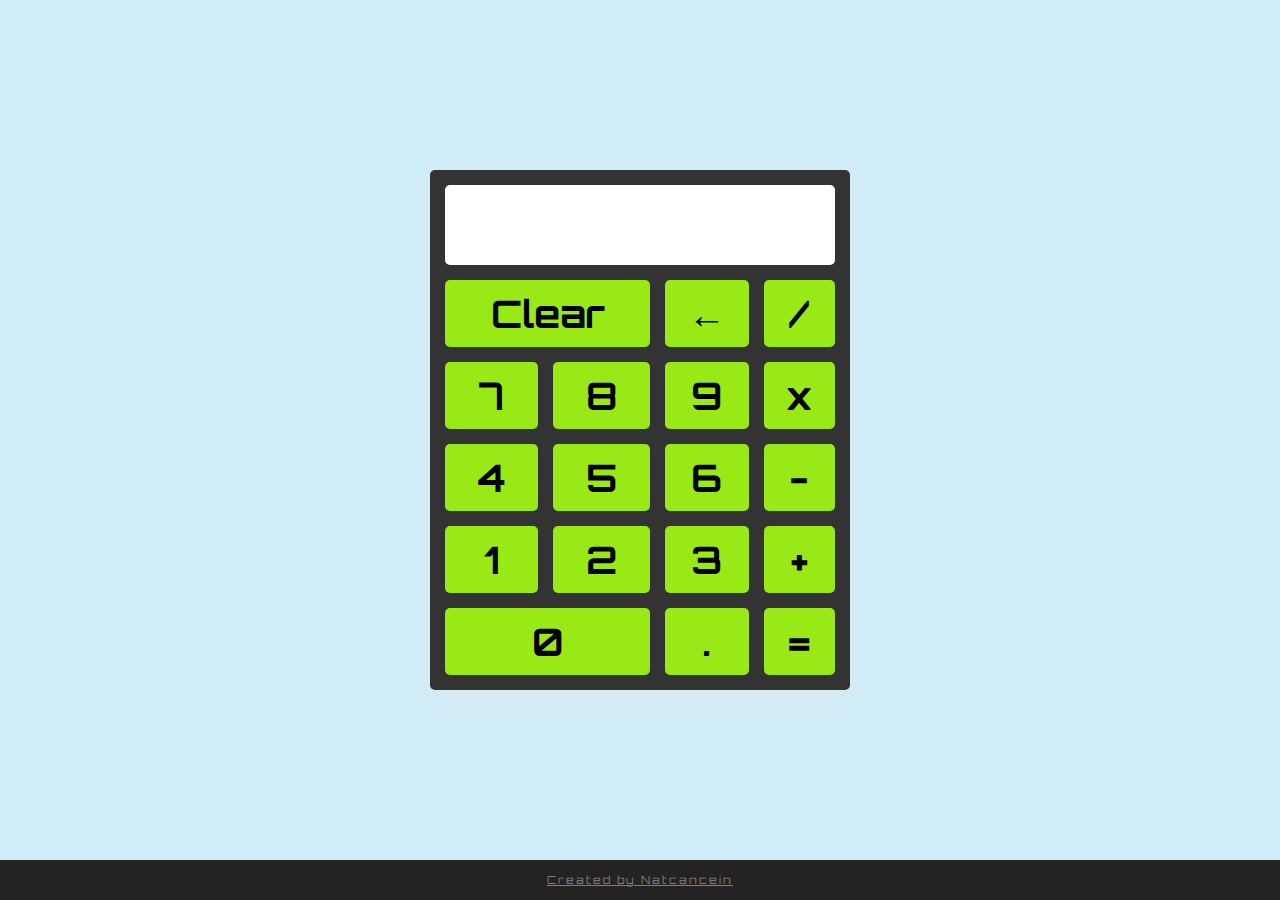
==== calculator/index.html @ 84576ed2 "adding calculator project" ====
<!DOCTYPE html>
<html lang="en">
<head>
    <meta charset="UTF-8">
    <meta name="viewport" content="width=device-width, initial-scale=1.0">
    <meta http-equiv="X-UA-Compatible" content="ie=edge">
    <title>Calculator</title>
    <link rel="stylesheet" href="css/main.css">
    <link href="https://fonts.googleapis.com/css?family=Orbitron:400,500,700" rel="stylesheet">

</head>
<body>
    
    <main>
        <div class="cal">
            <div id="screen"></div>
            <div class="btnClear clear" id="clear">Clear</div>
            <div class="btn back">&#8592;</div>
            <div class="btn" id="divide">/</div>
            <div class="btn">7</div>
            <div class="btn">8</div>
            <div class="btn">9</div>
            <div class="btn" id="multiply">x</div>
            <div class="btn">4</div>
            <div class="btn">5</div>
            <div class="btn">6</div>
            <div class="btn" id="subtract">-</div>
            <div class="btn">1</div>
            <div class="btn">2</div>
            <div class="btn">3</div>
            <div class="btn" id="add">+</div>
            <div class="btn cero">0</div>
            <div class="btn">.</div>
            <div class="btn" id="equal">=</div>
        </div>
    </main>

    <footer><a href="https://github.com/Natcancein">Created by Natcancein</a></footer>
    <script src="app2.js"></script>
</body>
</html>
---- calculator/css/main.css ----
body {
  text-align: center;
  font-family: 'Orbitron', sans-serif;
}

body main {
  padding: 0;
  height: 100%;
  width: 100%;
  background-color: #d0eefa;
  margin: 0;
  position: absolute;
  z-index: -1;
  top: 0;
  left: 0;
  display: -webkit-box;
  display: -ms-flexbox;
  display: flex;
  -webkit-box-orient: vertical;
  -webkit-box-direction: normal;
      -ms-flex-direction: column;
          flex-direction: column;
  -webkit-box-pack: center;
      -ms-flex-pack: center;
          justify-content: center;
  -webkit-box-align: center;
      -ms-flex-align: center;
          align-items: center;
}

body main .cal {
  background-color: #333333;
  width: 400px;
  height: 500px;
  z-index: 1;
  border-radius: 5px;
  -webkit-box-shadow: 0 10px 30px rgba(230, 228, 228, 0.5);
          box-shadow: 0 10px 30px rgba(230, 228, 228, 0.5);
  display: -ms-grid;
  display: grid;
  -ms-grid-columns: ()[4fr];
      grid-template-columns: repeat(4fr);
  -ms-grid-rows: ()[6fr];
      grid-template-rows: repeat(6fr);
  padding: 10px;
  grid-gap: 5px 5px;
  -webkit-box-align: stretch;
      -ms-flex-align: stretch;
          align-items: stretch;
  justify-items: stretch;
  font-size: 38px;
  font-weight: 700;
  margin-top: -40px;
}

body main .cal #screen {
  -ms-grid-column: 1;
      grid-column-start: 1;
  grid-column-end: 5;
  -ms-grid-row: 1;
      grid-row-start: 1;
  grid-row-end: 2;
  background-color: white;
  border-radius: 5px;
  margin: 5px;
  padding: 30px;
  color: black;
}

body main .cal .btnClear {
  margin: 5px;
  background-color: #98e915;
  border-radius: 5px;
  display: -webkit-box;
  display: -ms-flexbox;
  display: flex;
  -webkit-box-pack: center;
      -ms-flex-pack: center;
          justify-content: center;
  -webkit-box-align: center;
      -ms-flex-align: center;
          align-items: center;
  -ms-grid-column: 1;
      grid-column-start: 1;
  grid-column-end: 3;
  -ms-grid-row: 2;
      grid-row-start: 2;
  grid-row-end: 3;
}

body main .cal .btn {
  margin: 5px;
  background-color: #98e915;
  border-radius: 5px;
  display: -webkit-box;
  display: -ms-flexbox;
  display: flex;
  -webkit-box-pack: center;
      -ms-flex-pack: center;
          justify-content: center;
  -webkit-box-align: center;
      -ms-flex-align: center;
          align-items: center;
}

body main .cal .btn.back {
  -ms-grid-column: 3;
      grid-column-start: 3;
  grid-column-end: 4;
  -ms-grid-row: 2;
      grid-row-start: 2;
  grid-row-end: 3;
}

body main .cal .btn.slash {
  -ms-grid-column: 4;
      grid-column-start: 4;
  grid-column-end: 5;
  -ms-grid-row: 2;
      grid-row-start: 2;
  grid-row-end: 3;
}

body main .cal .btn.cero {
  -ms-grid-column: 1;
      grid-column-start: 1;
  grid-column-end: 3;
  -ms-grid-row: 6;
      grid-row-start: 6;
  grid-row-end: 7;
}

body footer {
  width: 100%;
  background-color: #242222;
  position: fixed;
  bottom: 0;
  left: 0;
}

body footer a {
  color: gray;
  font-size: 11px;
  line-height: 40px;
  letter-spacing: 2px;
}

body footer a:hover {
  color: white;
}
/*# sourceMappingURL=main.css.map */
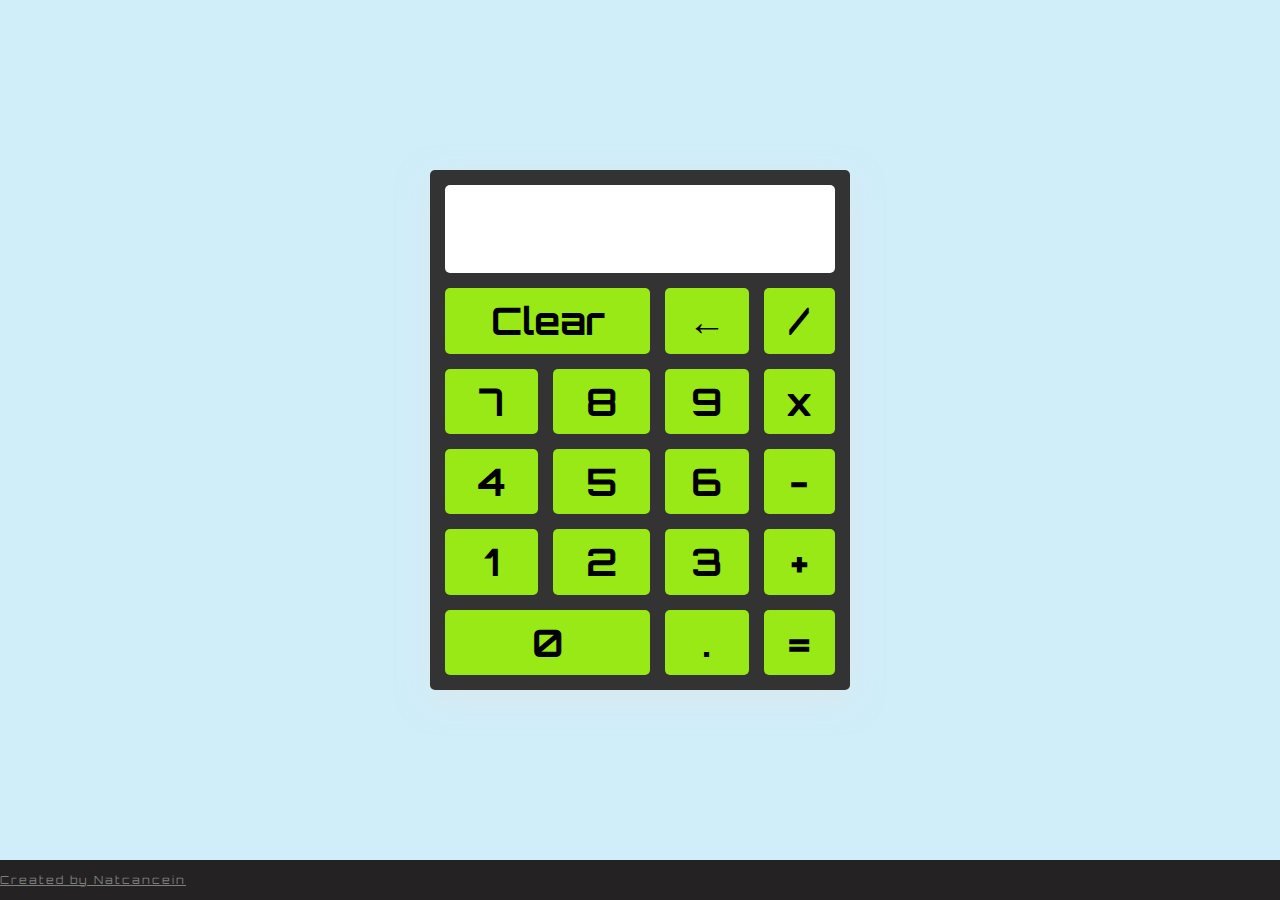
==== commit dbd002a3: "update calculator project" ====
--- a/calculator/index.html
+++ b/calculator/index.html
@@ -13,29 +13,36 @@
     
     <main>
         <div class="cal">
-            <div id="screen"></div>
+            <div id="screen">
+                <div class="userInput"></div>
+                <div class="result"></div>
+            </div>
             <div class="btnClear clear" id="clear">Clear</div>
-            <div class="btn back">&#8592;</div>
+            <div class="btn back" id="back">&#8592;</div>
             <div class="btn" id="divide">/</div>
-            <div class="btn">7</div>
-            <div class="btn">8</div>
-            <div class="btn">9</div>
+
+            <div class="btn" id="7">7</div>
+            <div class="btn" id="8">8</div>
+            <div class="btn" id="9">9</div>
             <div class="btn" id="multiply">x</div>
-            <div class="btn">4</div>
-            <div class="btn">5</div>
-            <div class="btn">6</div>
-            <div class="btn" id="subtract">-</div>
-            <div class="btn">1</div>
-            <div class="btn">2</div>
-            <div class="btn">3</div>
+
+            <div class="btn" id="4">4</div>
+            <div class="btn" id="5">5</div>
+            <div class="btn" id="6">6</div>
+            <div class="btn" id="substract">-</div>
+
+            <div class="btn" id="1">1</div>
+            <div class="btn" id="2">2</div>
+            <div class="btn" id="3">3</div>
             <div class="btn" id="add">+</div>
-            <div class="btn cero">0</div>
-            <div class="btn">.</div>
-            <div class="btn" id="equal">=</div>
+
+            <div class="btn cero" id="0">0</div>
+            <div class="btn" id="point">.</div>
+            <div class="btn" id="eval">=</div>
         </div>
     </main>
 
     <footer><a href="https://github.com/Natcancein">Created by Natcancein</a></footer>
-    <script src="app2.js"></script>
+    <script src="app3.js"></script>
 </body>
 </html>--- a/calculator/css/main.css
+++ b/calculator/css/main.css
@@ -1,5 +1,4 @@
 body {
-  text-align: center;
   font-family: 'Orbitron', sans-serif;
 }
 
@@ -65,6 +64,22 @@
   margin: 5px;
   padding: 30px;
   color: black;
+  display: -webkit-box;
+  display: -ms-flexbox;
+  display: flex;
+  -webkit-box-orient: vertical;
+  -webkit-box-direction: normal;
+      -ms-flex-direction: column;
+          flex-direction: column;
+  -webkit-box-pack: end;
+      -ms-flex-pack: end;
+          justify-content: flex-end;
+  text-align: right;
+}
+
+body main .cal #screen .userInput {
+  font-size: 18px;
+  padding-bottom: 10px;
 }
 
 body main .cal .btnClear {
